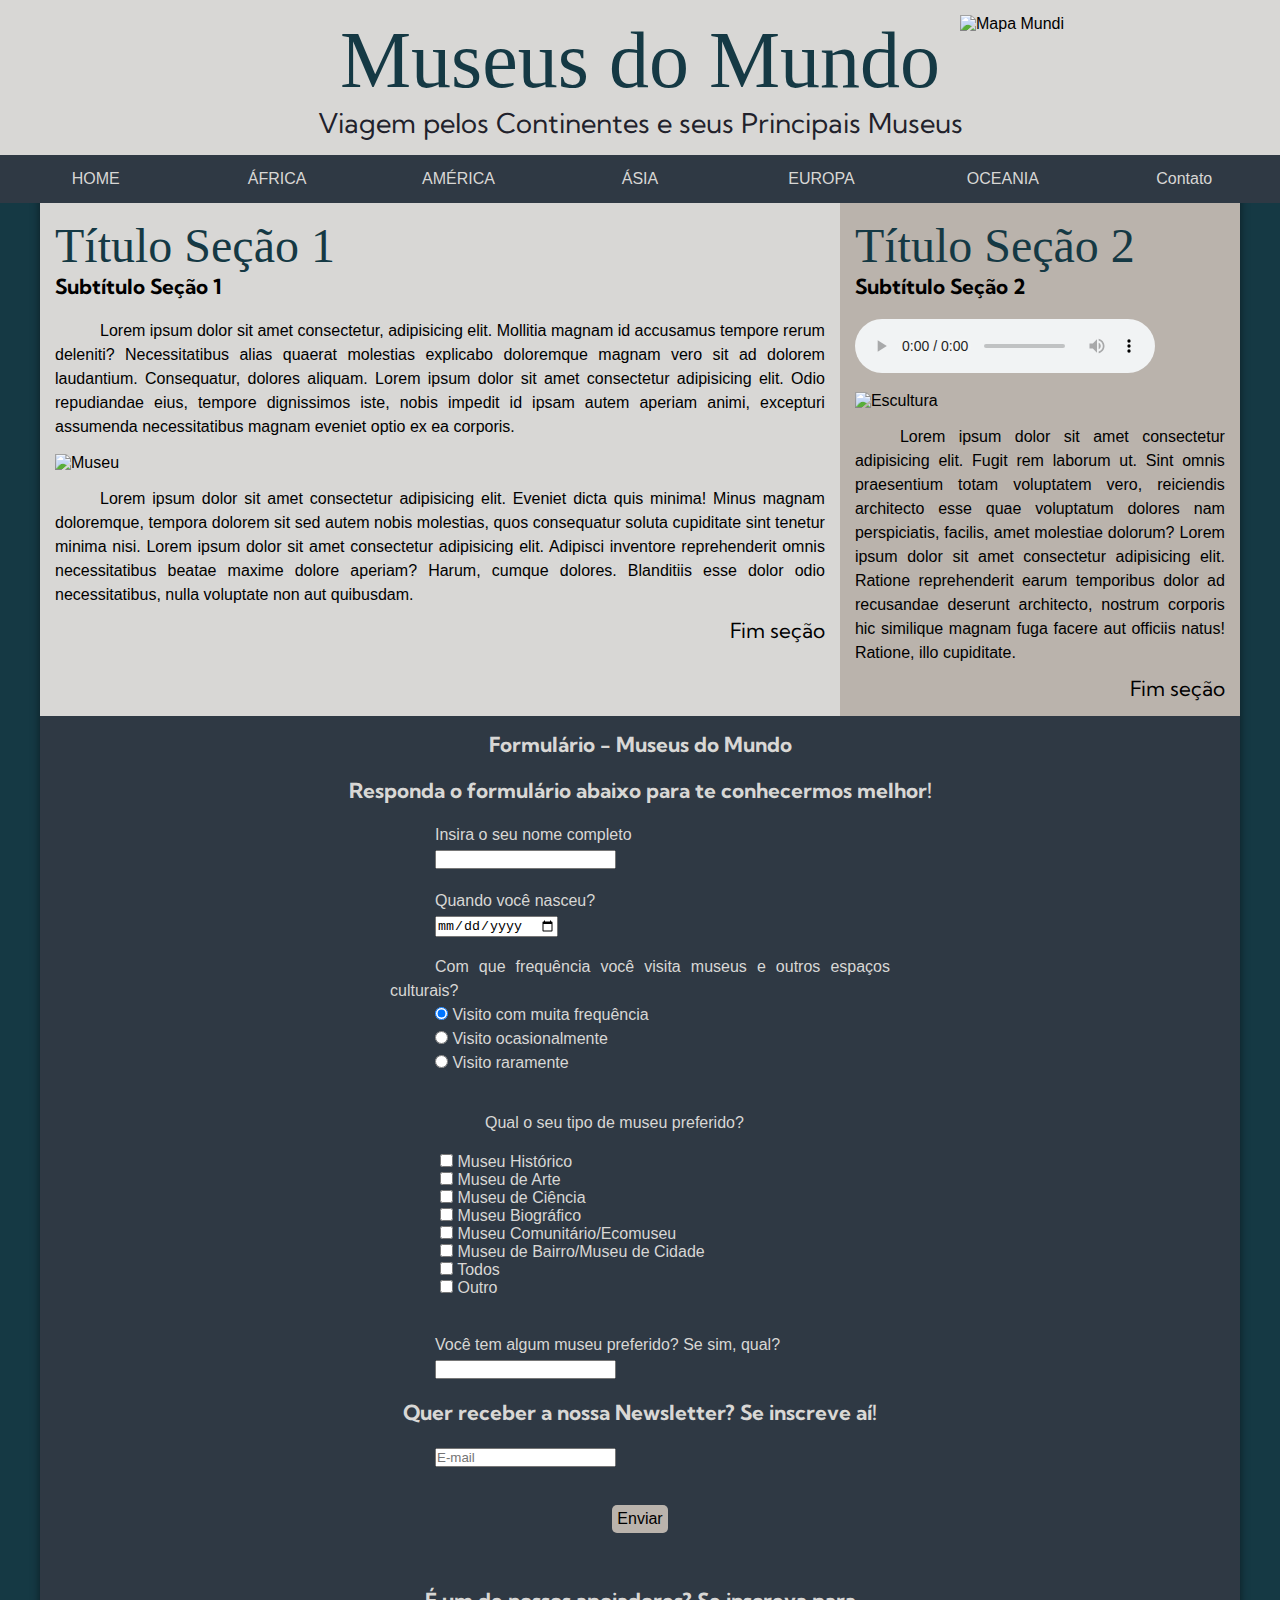
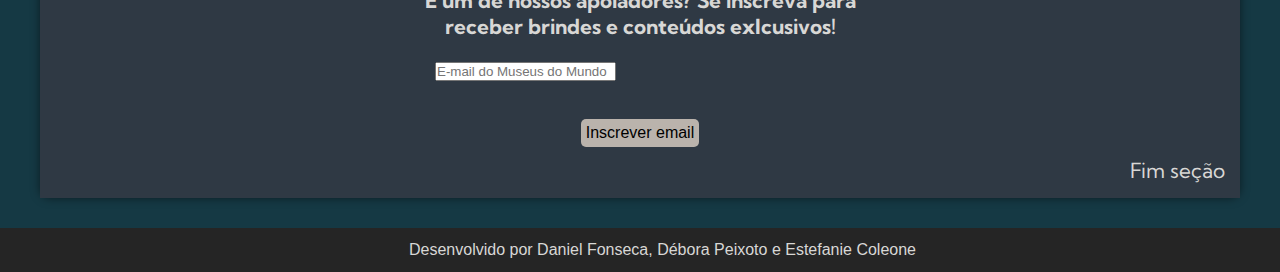
==== index.html @ 17bff257 "Add files via upload" ====
<!DOCTYPE html>
<html lang="pt-br">
<head>
    <meta charset="UTF-8">
    <meta http-equiv="X-UA-Compatible" content="IE=edge">
    <meta name="viewport" content="width=device-width, initial-scale=1.0">
    <title>Museus do Mundo</title>
    <link rel="stylesheet" href="style.css">
    <link rel="shortcut icon" href="imagens/favicon.ico" type="image/x-icon">
    <!-- função JavaScript para mudar imagem do ícone ao mover cursor sobre menus -->
    <script>
        function mudaImagem(imagem) {
            document.getElementById("icone").src = imagem;
        }
    </script>
    <script src="app.js"></script>
</head>
<body>
    <header>
        <img src="./imagens/mapa.png"  id="icone" alt="Mapa Mundi">
        <h1>Museus do Mundo</h1>
        <h3>Viagem pelos Continentes e seus Principais Museus</h3>
    </header>
        <nav>
            <!-- menu hamburguer -->
            <label for="hamburguer">&#9776;</label> <!-- &#9776; = ícone menu hamburguer -->
            <input type="checkbox" id="hamburguer">
            <div id="hamitems"> <!-- ítens menu hamburguer -->
                <a href="index.html" onmouseover="mudaImagem('imagens/mapa.png')" onmouseout="mudaImagem('imagens/mapa.png')">HOME</a>
                <a href="africa.html" onmouseover="mudaImagem('imagens/africa.png')" onmouseout="mudaImagem('imagens/mapa.png')">ÁFRICA</a>
                <a href="america.html" onmouseover="mudaImagem('imagens/america.png')" onmouseout="mudaImagem('imagens/mapa.png')">AMÉRICA</a>
                <a href="asia.html" onmouseover="mudaImagem('imagens/asia.png')" onmouseout="mudaImagem('imagens/mapa.png')">ÁSIA</a>
                <a href="europa.html" onmouseover="mudaImagem('imagens/europa.png')" onmouseout="mudaImagem('imagens/mapa.png')">EUROPA</a>
                <a href="oceania.html" onmouseover="mudaImagem('imagens/oceania.png')" onmouseout="mudaImagem('imagens/mapa.png')">OCEANIA</a>
                <a href="#">Contato</a>
            </div>
        </nav>
    <main>
        <section id="principal" class="col-8">
            <article>
                <h2>Título Seção 1</h2>
                <h4>Subtítulo Seção 1</h4>
                <p>Lorem ipsum dolor sit amet consectetur, adipisicing elit. Mollitia magnam id accusamus tempore rerum deleniti? Necessitatibus alias quaerat molestias explicabo doloremque magnam vero sit ad dolorem laudantium. Consequatur, dolores aliquam. Lorem ipsum dolor sit amet consectetur adipisicing elit. Odio repudiandae eius, tempore dignissimos iste, nobis impedit id ipsam autem aperiam animi, excepturi assumenda necessitatibus magnam eveniet optio ex ea corporis.</p>  
            </article>
            <picture>
                <source media="(max-width: 990px)" srcset="imagens/pexels-pixabay-pq.jpg">
                <img src="imagens/pexels-pixabay-gd.jpg" alt="Museu">
            </picture>
            <p>Lorem ipsum dolor sit amet consectetur adipisicing elit. Eveniet dicta quis minima! Minus magnam doloremque, tempora dolorem sit sed autem nobis molestias, quos consequatur soluta cupiditate sint tenetur minima nisi. Lorem ipsum dolor sit amet consectetur adipisicing elit. Adipisci inventore reprehenderit omnis necessitatibus beatae maxime dolore aperiam? Harum, cumque dolores. Blanditiis esse dolor odio necessitatibus, nulla voluptate non aut quibusdam.</p>
            <h4 class="direita">Fim seção</h4>
        </section>
        <aside id="lateral" class="col-4">


            <h2>Título Seção 2</h2>
            <h4>Subtítulo Seção 2</h4>
            <audio preload="metadata" controls loop> <!-- metadata indica que embora o usuário não necessitará consultar o áudio, pegar os meta-dados (ex: comprimento) é interessante -->
                <source src="midias/allegro-emmit-fenn.mp3" type="audio/mpeg">
            </audio>
            <picture>
                <source media="(max-width: 990px)" srcset="imagens/escultura-denise-duplinski-horizontal.jpg">
                <img src="imagens/escultura-denise-duplinski-vertical.jpg" alt="Escultura">
            </picture>
            <p>Lorem ipsum dolor sit amet consectetur adipisicing elit. Fugit rem laborum ut. Sint omnis praesentium totam voluptatem vero, reiciendis architecto esse quae voluptatum dolores nam perspiciatis, facilis, amet molestiae dolorum? Lorem ipsum dolor sit amet consectetur adipisicing elit. Ratione reprehenderit earum temporibus dolor ad recusandae deserunt architecto, nostrum corporis hic similique magnam fuga facere aut officiis natus! Ratione, illo cupiditate.</p>
            <h4 class="direita">Fim seção</h4>
        </aside>
  
        <section id="form" class="col-12">
            <h4>Formulário - Museus do Mundo</h4>
            <h4>Responda o formulário abaixo para te conhecermos melhor!</h4>
            <form action="" target="_blank" autocomplete="on">
                <div id="caixaform">
                    <p>Insira o seu nome completo</p>
                    <p><input type="text" id="fnome" value="" required></p>
                    <br>
                    <p><label for="nasc">Quando você nasceu?</label></p>
                    <p>
                    <input type="date" id="nasc" name="nasc"></p><br/>
                    <p>Com que frequência você visita museus e outros espaços culturais?</p>
                    <p><input type="radio" id="vf" name="freq" value="vf" checked>
                    <label for="vf">Visito com muita frequência</label></p>
                    
                    <p>
                    <input type="radio" id="vo" name="freq" value="vo">
                    <label for="vo">Visito ocasionalmente</label>
                    </p>
                    
                    <p>
                    <input type="radio" id="vp" name="freq" value="vp">
                    <label for="vp">Visito raramente</label>
                    </p>
                    </p>
<br><br>
                    <div id='ckbox'><p>Qual o seu tipo de museu preferido?</p>
                        <br>
                    <input type="checkbox" id="mhistorico" name="mhistorico" value="mhistorico">
                    <label for="mhistorico"> Museu Histórico</label><br/>
                    <input type="checkbox" id="marte" name="marte" value="marte">
                    <label for="marte"> Museu de Arte</label><br/>
                    <input type="checkbox" id="mciencia" name="mciencia" value="mciencia">
                    <label for="mciencia"> Museu de Ciência</label><br/>
                    <input type="checkbox" id="mbio" name="mbio" value="mbio">
                    <label for="mbio"> Museu Biográfico</label><br/>
                    <input type="checkbox" id="mcom" name="mcom" value="mcom">
                    <label for="mcom"> Museu Comunitário/Ecomuseu</label><br/>
                    <input type="checkbox" id="mcid" name="mcid" value="mcid">
                    <label for="mcid"> Museu de Bairro/Museu de Cidade</label><br/>
                    <input type="checkbox" id="td" name="td" value="td">
                    <label for="td"> Todos</label><br/>
                    <input type="checkbox" id="outr" name="outr" value="outr">
                    <label for="outr"> Outro</label><br/><br/>
</div>
                    <br>
                    <p><label for="museuPref">Você tem algum museu preferido? Se sim, qual?</label></p>
                    <p><input type="text" id="qtd" name="qtd"></p>
                    <br>
                    
                            <h4>Quer receber a nossa Newsletter? Se inscreve aí!</h4>
                            <p><input type="email" id="email"  placeholder="E-mail" required></p>
                    <br>
                   <br>
                   <button type="submit" id="bt" onclick=validar()  value="Submeter">Enviar</button> </p>
<br><br><br>
                    <h4>É um de nossos apoiadores? Se inscreva para receber brindes e conteúdos exlcusivos!</h4>
                    <p><input type="email" id="email" pattern="[A-Za-z0-9._%+-]+@mundomuseu.com" placeholder="E-mail do Museus do Mundo" required></p>
            <br>
                    <br>
                    <button type="submit" id="bt" onclick=validar()  value="Submeter">Inscrever email</button> </p>
                </form>
                </div>
            </form>

            <h4 class="direita">Fim seção</h4>

        </section>
    </main>
    <footer>
        <p>Desenvolvido por Daniel Fonseca, Débora Peixoto e Estefanie Coleone</p>
    </footer>
</body>
</html>
---- style.css ----
@charset "UTF-8";
/* Incorporando fonte Google Fonts */
@import url('https://fonts.googleapis.com/css2?family=Kumbh+Sans:wght@100;200&display=swap');
/* Incorporando fonte baixada */
@font-face {
    font-family: 'Voga';
    src: url('fontes/Voga-Medium.otf') format('opentype');
    font-weight: normal;
}

:root {
    /* Paleta de cores: */
    --cor0: #d8d7d5;
    --cor1: #bab3ac;
    --cor2: #153944;
    --cor3: #2f3944;
    --cor4: #21212b;
    --cor5: #252525;

    /* Coleção de fontes */
    --fonte-padrao: Arial, Verdana, Helvetica, sans-serif;
    --fonte-subtitulo: 'Kumbh Sans', sans-serif;
    --fonte-titulo: 'Voga', serif; /* caso o navegador não reconheça a fonte, será exibida uma do tipo cursiva */
}

* {
    box-sizing: border-box;
    /* Retirando margem e padding de todos os elementos (cada caso será configurado isoladamente) */
    padding: 0;
    margin: 0;
}

body {
    background-color: var(--cor2);
    font-family: var(--fonte-padrao);
}

h1 {
    font-family: var(--fonte-titulo);
    font-weight: normal;
    font-size: 5em;
    color: var(--cor2);
    text-align: center;
}

h2 {
    font-family: var(--fonte-titulo);
    font-size: 3em;
    font-weight: normal;
    color: var(--cor2);
}

h3 {
    font-family: var(--fonte-subtitulo);
    font-size: 1.7em;
    font-weight: normal;
    color: var(--cor4);
}

h4 {
    font-family: var(--fonte-subtitulo);
    font-size: 1.3em;
    padding-bottom: 20px;
}

.direita {
    padding-top: 10px;
    text-align: right;
    font-weight: normal;
    padding-bottom: 0;
}

p {
    font-family: var(--fonte-padrao);
    text-align: justify;
    text-indent: 45px;
    font-size: 1em;
    line-height: 1.5em;
}

header {
    padding: 15px;
    background-color: var(--cor0);
    position: relative;
}

header img {
    width: 300px;
    position: absolute;
    top: 0;
    left: 75vw;
    align-self: initial;
}

header > h3 {
    text-align: center;
}

/* NAV MENU */

nav {
    width: 100%;
    float: left;
    padding: 5px;
    background-color: var(--cor3);
}
nav label, #hamburguer {
    display: none; /* menu hamburguer escondido para telas grandes */
}
#hamitems {
    display: flex;
}
#hamitems a {
    font-family: var(--fonte-destaque);
    font-weight: 200;
    color: var(--cor0);
    padding: 10px;
    border-radius: 5px;
    text-decoration: none;
    transition-duration: .4s;
    text-align: center;
    /* espaçando itens do menu igualmente */
    flex-grow: 1;
    flex-basis: 0;
}
nav #hamitems a:hover { /* muda cor dos links quando passa cursor */
    background-color: var(--cor0);
    color: var(--cor5);
}

#form{
    background-color: var(--cor3);
    text-align: center;
    color: var(--cor0);
}

#caixaform {
    max-width: 500px;
    margin: auto;
}

#bt{
    background-color: var(--cor1);
    padding: 5px;
    border: none;
    border-radius: 5px;
    font: var(--fonte-subtitulo);

}

#bt:hover{
background-color: var(--cor0);
border-radius: 10px;
animation-delay: 1s;
animation-duration: 1s;
width: 100px;
}

#ckbox{
    text-align: left;
    margin-left: 10%;
}


main {
    min-width: 300px;
    max-width: 1200px;
    background-color: var(--cor0);
    margin: 0 auto 10px auto;
    box-shadow: 0px 0px 10px rgba(0, 0, 0, 0.5);
    border-bottom-left-radius: 10px;
    border-bottom-right-radius: 10px;
    margin-bottom: 30px;
}
img {
    width: 100%;
    margin-top: 15px;
    margin-bottom: 15px;
} 

/* Vídeo responsivo */
div.video {
    background-color: var(--cor4);
    margin: 20px auto 20px auto;
    padding: 20px;
    padding-bottom: 53%;
    position: relative;
}

div.video > iframe {
    position: absolute;
    top: 5%;
    left: 5%;
    width: 90%;
    height: 90%;
}

aside {
    background-color: var(--cor1);
    /* margin-left: -5px; */
}

main::after {
    content: "";
    clear: both;
    display: table;
}

footer {
    background-color: var(--cor5);
    color: var(--cor0);
    padding: 10px;
    text-align: center;
}
footer > p {
    text-align: center;
}

[class*="col-"] {
    float: left;
    padding: 15px;
}

/* Para desktop */
.col-1 {width: 8.33%;}
.col-2 {width: 16.66%;}
.col-3 {width: 25%;}
.col-4 {width: 33.33%;}
.col-5 {width: 41.66%;}
.col-6 {width: 50%;}
.col-7 {width: 58.33%;}
.col-8 {width: 66.66%;}
.col-9 {width: 75%;}
.col-10 {width: 83.33%;}
.col-11 {width: 91.66%;}
.col-12 {width: 100%;}
  
/* Para tablet */
@media only screen and (max-width: 900px) {
    [class*="col-"] {
        width: 50%;
    }
    header, footer, p {
        font-size: 100%;
    }
}

@media only screen and (max-width: 990px) {
    [class*="col-"] {
        width: 50%;
    }
    header img {
        width: 200px;
    }
}

/* Para celular */
@media only screen and (max-width: 768px) {
    [class*="col-"] {
        width: 100%;
    }
    header, main, footer, nav, p {
        font-size: 90%;
    }
    header img {
        display: none;
    }
    /* transformando menu em vertical */
    #hamitems { 
        display: block; 
    }
    #hamitems a {
        display: block;
        width: 100%;
        box-sizing: border-box;
        border-top: 1px solid var(--cor5);
    }
    /* exibindo ícone do menu hamburguer */
    nav label {
        display: inline-block;
        color: var(--cor6);
        background: var(--cor1);
        font-size: 1.2em;
        font-style: normal;
        padding: 10px;
    }
    /* escondendo ítens do menu por padrão */
    #hamitems {
        display: none;
    }
    /* exibindo ítens do menu quando checkbox checked */
    nav input:checked ~ #hamitems {
        display: block;
    }
}
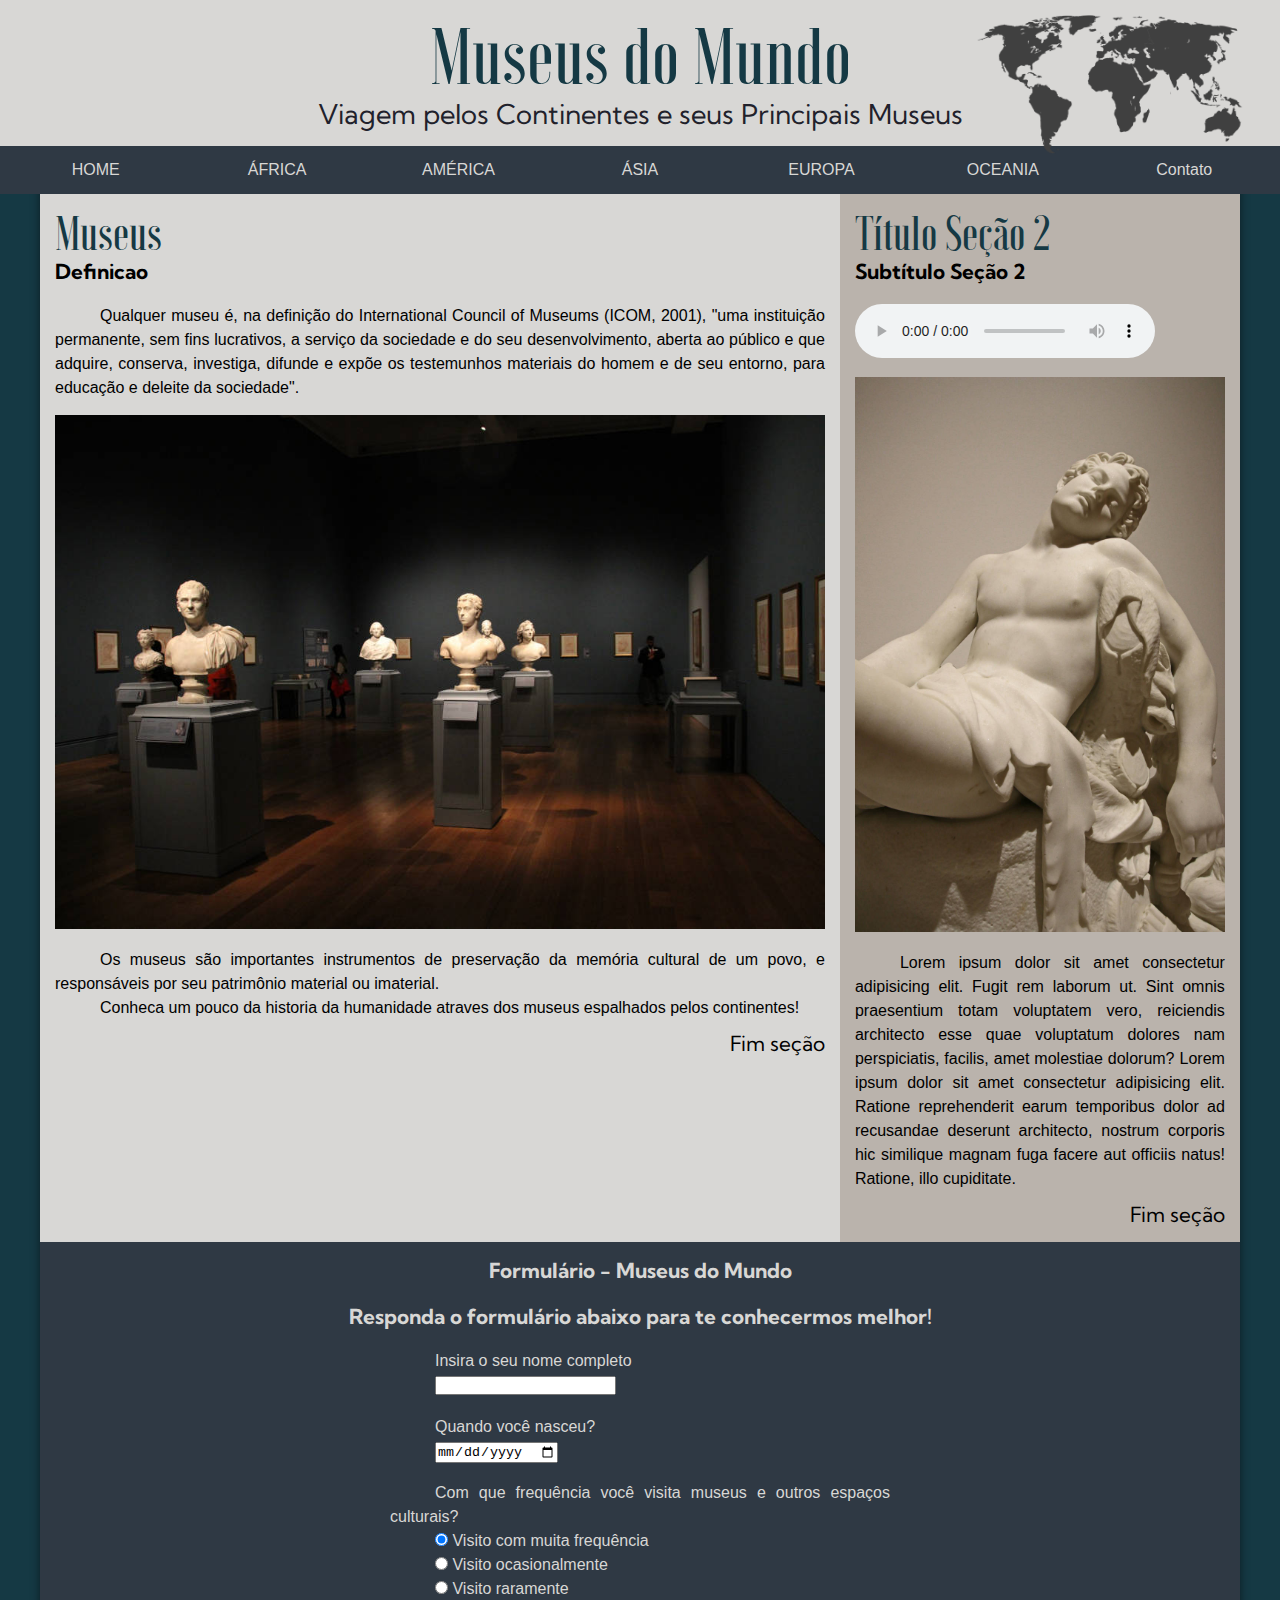
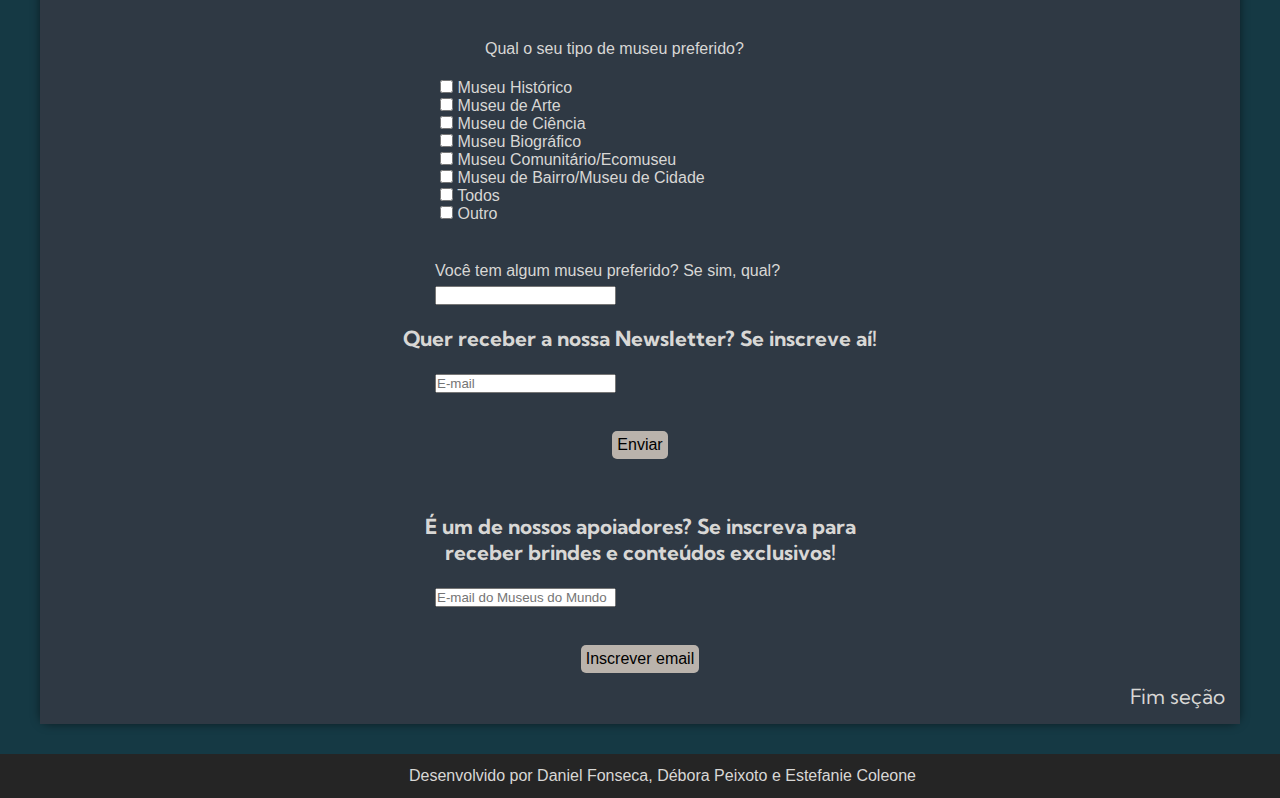
==== commit e8092688: "Add files via upload" ====
--- a/index.html
+++ b/index.html
@@ -38,15 +38,16 @@
     <main>
         <section id="principal" class="col-8">
             <article>
-                <h2>Título Seção 1</h2>
-                <h4>Subtítulo Seção 1</h4>
-                <p>Lorem ipsum dolor sit amet consectetur, adipisicing elit. Mollitia magnam id accusamus tempore rerum deleniti? Necessitatibus alias quaerat molestias explicabo doloremque magnam vero sit ad dolorem laudantium. Consequatur, dolores aliquam. Lorem ipsum dolor sit amet consectetur adipisicing elit. Odio repudiandae eius, tempore dignissimos iste, nobis impedit id ipsam autem aperiam animi, excepturi assumenda necessitatibus magnam eveniet optio ex ea corporis.</p>  
+                <h2>Museus</h2>
+                <h4>Definicao</h4>
+                <p>Qualquer museu é, na definição do International Council of Museums (ICOM, 2001), "uma instituição permanente, sem fins lucrativos, a serviço da sociedade e do seu desenvolvimento, aberta ao público e que adquire, conserva, investiga, difunde e expõe os testemunhos materiais do homem e de seu entorno, para educação e deleite da sociedade".</p>
             </article>
             <picture>
                 <source media="(max-width: 990px)" srcset="imagens/pexels-pixabay-pq.jpg">
                 <img src="imagens/pexels-pixabay-gd.jpg" alt="Museu">
             </picture>
-            <p>Lorem ipsum dolor sit amet consectetur adipisicing elit. Eveniet dicta quis minima! Minus magnam doloremque, tempora dolorem sit sed autem nobis molestias, quos consequatur soluta cupiditate sint tenetur minima nisi. Lorem ipsum dolor sit amet consectetur adipisicing elit. Adipisci inventore reprehenderit omnis necessitatibus beatae maxime dolore aperiam? Harum, cumque dolores. Blanditiis esse dolor odio necessitatibus, nulla voluptate non aut quibusdam.</p>
+            <p>Os museus são importantes instrumentos de preservação da memória cultural de um povo, e responsáveis por seu patrimônio material ou imaterial.</p>
+            <p>Conheca um pouco da historia da humanidade atraves dos museus espalhados pelos continentes!</p>
             <h4 class="direita">Fim seção</h4>
         </section>
         <aside id="lateral" class="col-4">
@@ -121,7 +122,7 @@
                    <br>
                    <button type="submit" id="bt" onclick=validar()  value="Submeter">Enviar</button> </p>
 <br><br><br>
-                    <h4>É um de nossos apoiadores? Se inscreva para receber brindes e conteúdos exlcusivos!</h4>
+                    <h4>É um de nossos apoiadores? Se inscreva para receber brindes e conteúdos exclusivos!</h4>
                     <p><input type="email" id="email" pattern="[A-Za-z0-9._%+-]+@mundomuseu.com" placeholder="E-mail do Museus do Mundo" required></p>
             <br>
                     <br>
